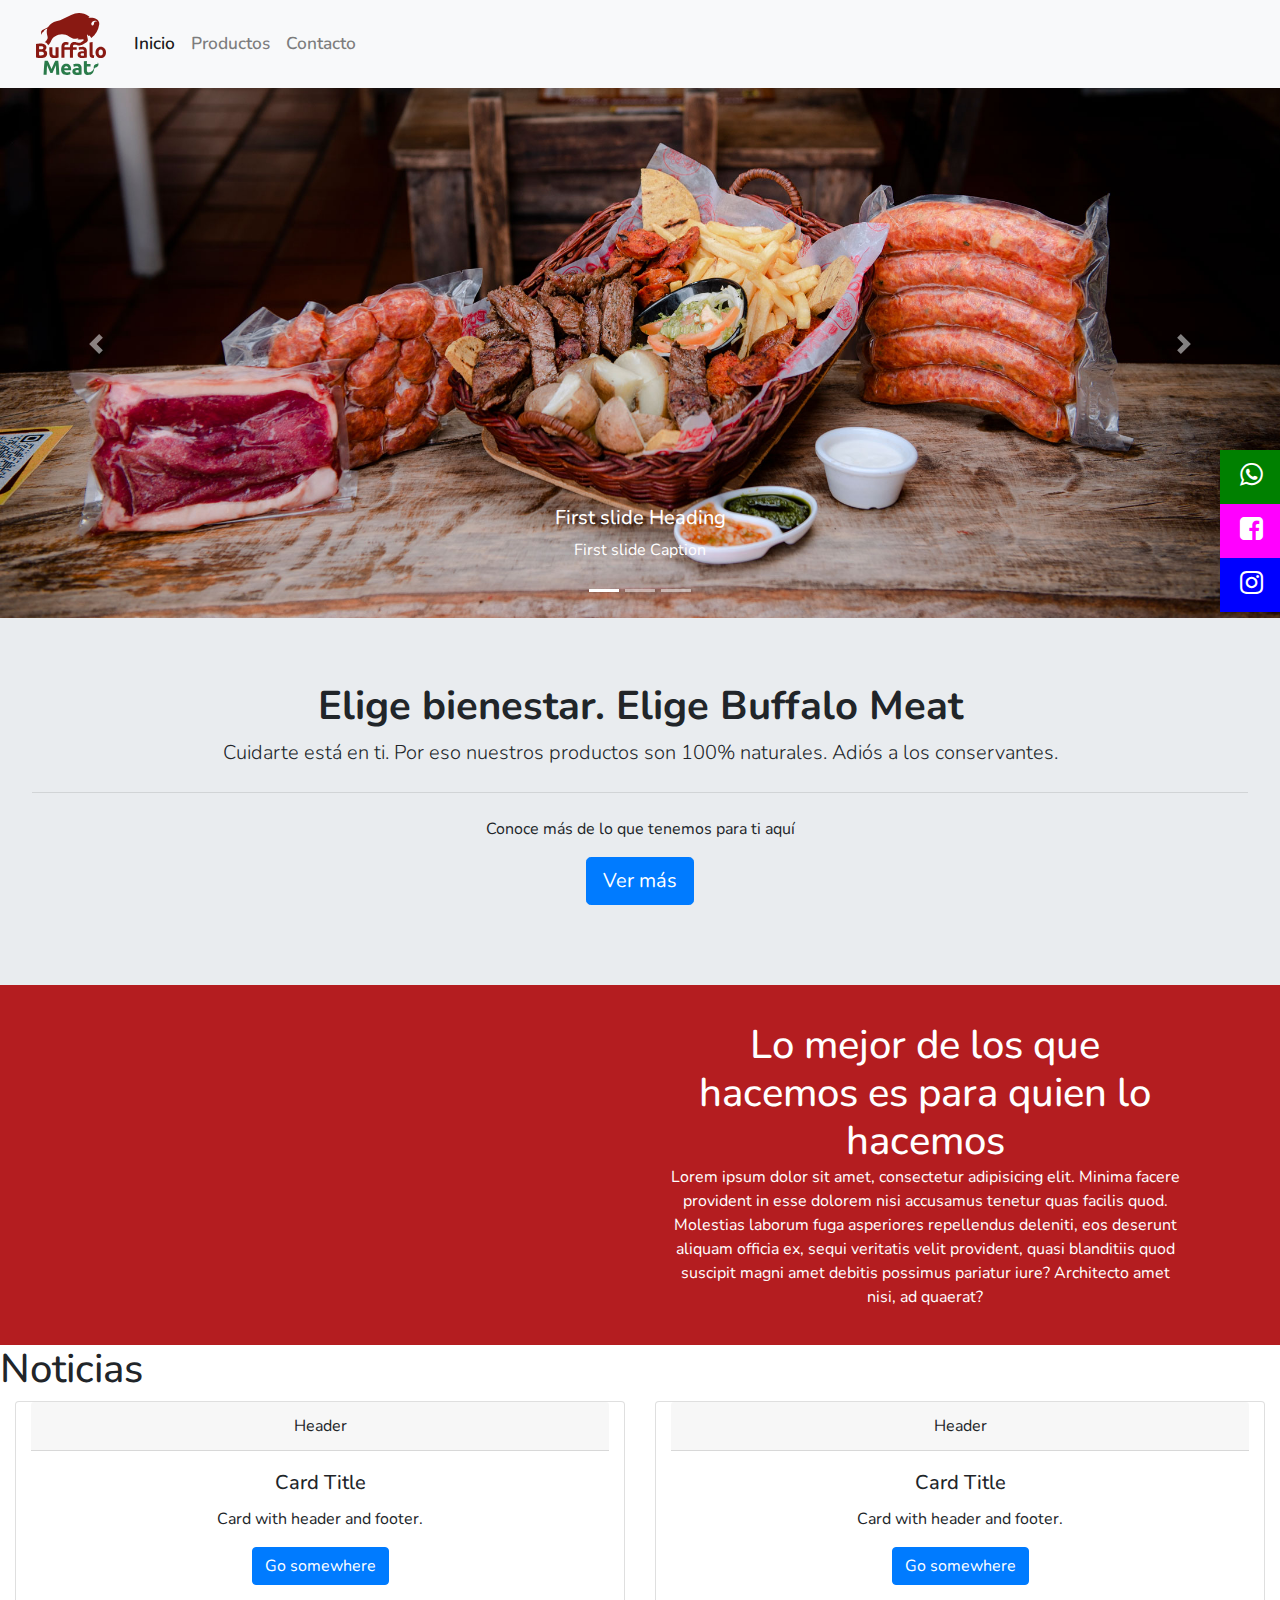
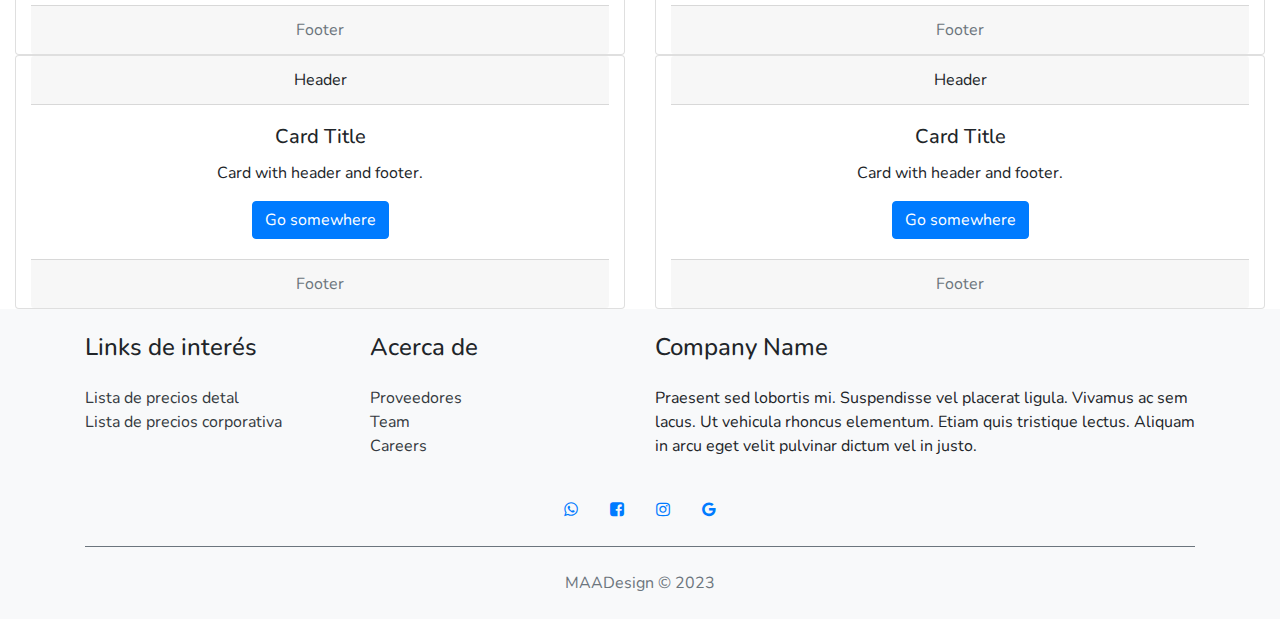
==== contacto.html @ aefdf88e "SUBINICIAL" ====
<!DOCTYPE html>
<html lang="en">
  <head>
    <meta charset="utf-8">
	<meta http-equiv="X-UA-Compatible" content="IE=edge">
	<meta name="viewport" content="width=device-width, initial-scale=1">
    <title>Contacto</title>
    <link rel="stylesheet" href="https://cdnjs.cloudflare.com/ajax/libs/font-awesome/4.7.0/css/font-awesome.min.css">
    <!-- Bootstrap -->
	<link href="css/bootstrap-4.4.1.css" rel="stylesheet">
	<link href="css/index.css" rel="stylesheet" type="text/css">
  </head>
  <body style="padding-top: 70px">
  	<!-- body code goes here -->
  	<div class="container-fluid">
	<!-----------------------------------------------NAVBAR------------------------------------------------------------>
	  <nav class="navbar fixed-top navbar-expand-lg navbar-light bg-light"> <a class="navbar-brand" href="#"><img src="images/logo.svg" width="70px" alt=""></a>
	    <button class="navbar-toggler" type="button" data-toggle="collapse" data-target="#navbarSupportedContent1" aria-controls="navbarSupportedContent1" aria-expanded="false" aria-label="Toggle navigation"> <span class="navbar-toggler-icon"></span> </button>
	    <div class="collapse navbar-collapse" id="navbarSupportedContent1">
	      <ul class="navbar-nav mr-auto">
	        <li class="nav-item active"> <a class="nav-link" href="index.html">Inicio <span class="sr-only">(current)</span></a> </li>
	        <li class="nav-item"> <a class="nav-link" href="productos.html">Productos</a> </li>
	        <li class="nav-item"> <a class="nav-link" href="#">Contacto</a> </li>
          </ul>
        </div>
      </nav>
	<!------------------------------------------------------CARRUSEL----------------------------------------------------->
	  <div id="carouselExampleIndicators1" class="carousel slide" data-ride="carousel" style="background-color: grey">
		  <ol class="carousel-indicators">
		    <li data-target="#carouselExampleIndicators1" data-slide-to="0" class="active"></li>
		    <li data-target="#carouselExampleIndicators1" data-slide-to="1"></li>
		    <li data-target="#carouselExampleIndicators1" data-slide-to="2"></li>
	    </ol>
		  <div class="carousel-inner" role="listbox">
		    <div class="carousel-item active"><img class="d-block mx-auto img-fluid" src="images/car1.jpg" alt="Placeholder image">
		      <div class="carousel-caption">
		        <h5>First slide Heading</h5>
		        <p>First slide Caption</p>
	          </div>
	        </div>
		    <div class="carousel-item"> <img class="d-block mx-auto img-fluid" src="images/car2.jpg" alt="Second slide">
		      <div class="carousel-caption">
		        <h5>Second slide Heading</h5>
		        <p>Second slide Caption</p>
	          </div>
	        </div>
		    <div class="carousel-item"> <img class="d-block mx-auto img-fluid" src="images/car3.jpg" alt="Third slide">
		      <div class="carousel-caption">
		        <h5>Third slide Heading</h5>
		        <p>Third slide Caption</p>
	          </div>
	        </div>
	    </div>
		  <a class="carousel-control-prev" href="#carouselExampleIndicators1" role="button" data-slide="prev"> <span class="carousel-control-prev-icon" aria-hidden="true"></span> <span class="sr-only">Previous</span> </a> <a class="carousel-control-next" href="#carouselExampleIndicators1" role="button" data-slide="next"> <span class="carousel-control-next-icon" aria-hidden="true"></span> <span class="sr-only">Next</span> </a> 
	  </div>
	<!---------------------------------------------JUMBOTRON------------------------------------------------------------>
    <div class="jumbotron mb-0">
      <h1 class="display-4">Elige bienestar. Elige Buffalo Meat</h1>
      <p class="lead">Cuidarte está en ti. Por eso nuestros productos son 100% naturales. Adiós a los conservantes.</p>
      <hr class="my-4">
      <p>Conoce más de lo que tenemos para ti aquí</p>
      <p class="lead"> <a class="btn btn-primary btn-lg" href="#" role="button">Ver más</a> </p>
    </div>
    <!------------------------------------------------REDESLAT------------------------------------------------------------>
      <div class="redeslat">
          <a href="#" class="whalat verdewha"><i class="fa fa-whatsapp"></i>Escríbenos</a>
          <a href="#" class="iglat rosaig"><i class="fa fa-facebook-square"></i>Síguenos</a>
          <a href="#" class="fblat azulfb"><i class="fa fa-instagram"></i>Síguenos</a>
      </div>
	<!------------------------------------------------INFOVID------------------------------------------------------------>
	  <div class="container-fluid infovid">
		<div class="row">
		  <div class="col-xl-6">
			<div class="embed-responsive embed-responsive-16by9">
			  <iframe class="embed-responsive-item" src="https://www.youtube.com/watch?v=DJIdlATLR2E"></iframe>
		    </div>
          </div>
		  <div class="col-xl-6 my-auto vidtext">
			<h1>Lo mejor de los que hacemos es para quien lo hacemos</h1>
			<p>Lorem ipsum dolor sit amet, consectetur adipisicing elit. Minima facere provident in esse dolorem nisi accusamus tenetur quas facilis quod. Molestias laborum fuga asperiores repellendus deleniti, eos deserunt aliquam officia ex, sequi veritatis velit provident, quasi blanditiis quod suscipit magni amet debitis possimus pariatur iure? Architecto amet nisi, ad quaerat?</p>
		  </div>
	    </div>
      </div>
	<!------------------------------------------------BLOG------------------------------------------------------------>
	  <div class="container-fluid blog">
		<h1>Noticias</h1>
		<div class="row">
		  <div class="col-xl-6">
		    <div class="card text-center col-md-4 col-xl-12">
			    <div class="card-header"> Header </div>
			    <div class="card-body">
			      <h5 class="card-title">Card Title</h5>
			      <p class="card-text">Card with header and footer.</p>
			      <a href="#" class="btn btn-primary">Go somewhere</a> </div>
			    <div class="card-footer text-muted"> Footer </div>
		    </div>
          </div>
		  <div class="col-xl-6">
			   <div class="card text-center col-md-4 col-xl-12">
			    <div class="card-header"> Header </div>
			    <div class="card-body">
			      <h5 class="card-title">Card Title</h5>
			      <p class="card-text">Card with header and footer.</p>
			      <a href="#" class="btn btn-primary">Go somewhere</a> </div>
			    <div class="card-footer text-muted"> Footer </div>
		    </div>
		  </div>
		  <div class="col-xl-6">
			   <div class="card text-center col-md-4 col-xl-12">
			    <div class="card-header"> Header </div>
			    <div class="card-body">
			      <h5 class="card-title">Card Title</h5>
			      <p class="card-text">Card with header and footer.</p>
			      <a href="#" class="btn btn-primary">Go somewhere</a> </div>
			    <div class="card-footer text-muted"> Footer </div>
		    </div>
			</div>
		  <div class="col-xl-6">
			   <div class="card text-center col-md-4 col-xl-12">
			    <div class="card-header"> Header </div>
			    <div class="card-body">
			      <h5 class="card-title">Card Title</h5>
			      <p class="card-text">Card with header and footer.</p>
			      <a href="#" class="btn btn-primary">Go somewhere</a> </div>
			    <div class="card-footer text-muted"> Footer </div>
		    </div>
		  </div>
	    </div>
      </div>
	<!------------------------------------------------FOOTER------------------------------------------------------------>
    <footer class="bg-light text-center text-md-left">
        <div class="container">
            <div class="row pt-4">
                <div class="col-sm-6 col-md-3 pb-4">
                    <h4 class="mb-4">Links de interés</h4>
                    <ul class="list-unstyled">
                        <li><a href="#" class="text-dark">Lista de precios detal</a></li>
                        <li><a href="#" class="text-dark">Lista de precios corporativa</a></li>
                    </ul>
                </div>
                <div class="col-sm-6 col-md-3 pb-4">
                    <h4 class="mb-4">Acerca de</h4>
                    <ul class="list-unstyled">
                        <li><a href="#" class="text-dark">Proveedores</a></li>
                        <li><a href="#" class="text-dark">Team</a></li>
                        <li><a href="#" class="text-dark">Careers</a>
                        </li>
                    </ul>
                </div>
                <div class="col-md-6 pb-4">
                    <h4 class="mb-4">Company Name</h4>
                    <p>Praesent sed lobortis mi. Suspendisse vel placerat ligula. Vivamus ac sem lacus. Ut vehicula rhoncus elementum. Etiam quis tristique lectus. Aliquam in arcu eget velit pulvinar dictum vel in justo.</p>
                </div>
            </div>
            <div class="col d-flex justify-content-center mb-4">
                <a href="#" class="d-block px-3"><i class="fa fa-whatsapp"></i></a>
                <a href="#" class="d-block px-3"><i class="fa fa-facebook-square"></i></a>
                <a href="#" class="d-block px-3"><i class="fa fa-instagram"></i></a>
                <a href="#" class="d-block px-3"><i class="fa fa-google"></i></a>
            </div>
            <p class="text-center text-secondary border-top border-secondary py-4">
              MAADesign © 2023
          </p>
        </div>
    </footer>
		
    </div>
  <!-- jQuery (necessary for Bootstrap's JavaScript plugins) --> 
  <script src="js/jquery-3.4.1.min.js"></script>

	<!-- Include all compiled plugins (below), or include individual files as needed -->
  <script src="js/popper.min.js"></script> 
  <script src="js/bootstrap-4.4.1.js"></script>
</body>
</html>
---- css/index.css ----
@charset "utf-8";
@import url('https://fonts.googleapis.com/css2?family=Dosis:wght@200;300;400;500;600;700;800&family=Nunito:ital,wght@0,200;0,300;0,400;0,500;0,600;0,700;0,800;0,900;0,1000;1,200;1,300;1,400;1,500;1,600;1,700;1,800;1,900;1,1000&display=swap');
body{
	margin: 0;
	padding: 0;
    font-family: Nunito, sans-serif;
}
/********************CONTAINERFLUID*************************/
.container-fluid{
    margin: 0;
    padding: 0;
}
/**********************NAVBAR**************************/
.navbar-brand{
    margin: 0px 20px;
}
.nav-link{
	font-size: 13pt;
	font-weight: 600;
}
/**********************CARRUSEL**************************/
.carousel ol{
    
}
/**********************JUMBOTRON**************************/
.jumbotron{
    text-align: center;
    border-radius: 0;
}
.jumbotron h1{
    font-size: 2.5em;
    font-weight: 700;
}
/**********************REDESLAT**************************/
.redeslat{
    z-index: 10;
    position: fixed;
    top: 50%;
    right: -106px;
	transition: 0.3s;
}
.redeslat a{
    display:block;
    color: #fff;
    padding: 12px 20px 12px 20px;
    font-size: 13pt;
	text-decoration: none;
}
.redeslat a i{
    font-size: 20pt;
}
.verdewha{
    background: green;
}
.rosaig{
    background: magenta;
}
.azulfb{
    background: blue;
}
.redeslat i{
    margin: 0px 20px 0px 0px;
	display: inline-block;
}
.redeslat:hover{
	right: 0px;
}
.redeslat a:hover{
	background: #ddd;
	color: #000;
}
/**********************INFOVID**************************/
.infovid{
	background: #B41D20;
	color: #fff;
}
.infovid .row{
	margin: 0;
	padding: 0;
}
.infovid .col-xl-6{
	padding: 0;
}
.vidtext p, .vidtext h1{
	margin: 0px 100px 0px 30px;
}
/**********************BLOG**************************/
.blog .row{
	margin: 0;
	padding: 0;
}
/*************************************************************************************************************/
@media only screen and (max-width:1500px){
	.infovid{
		text-align: center;
	}
}

@media only screen and (max-width:991.98px){
    .navbar-nav{
        margin: 10px 0;
    }
    .navbar-nav a{
        padding: 10px 0;
        text-align: center;
    }
    .dropdown-menu a{
        text-align: center;
    }
	.redeslat{
		right: -105px;
	}
	.redeslat a{
		padding: 10px 15px;
		font-size: 13pt;
	}
	.redeslat a i{
		font-size: 18pt;
	}
	.redeslat:hover{
		right: -105px;
	}
}

@media only screen and (max-width:767.98px){
	.nav-link{
		font-size: 12pt;
	}
    .carousel-item img{
        height: 400px;
        width: auto;
        object-fit: cover;
    }
	.jumbotron p{
		margin: 0px 50px;
	}
}

@media only screen and (max-width:575.98px){
    .jumbotron h1{
        font-size: 1.7em;
        margin: 0px 30px 10px 30px;
    }
    .jumbotron p{
        margin: 0px 30px;
        word-wrap: break-word;
    }
    .jumbotron .lead{
        margin: 10px 0px 0px 0px;
    }
	.redeslat{
		display: none;
	}
}
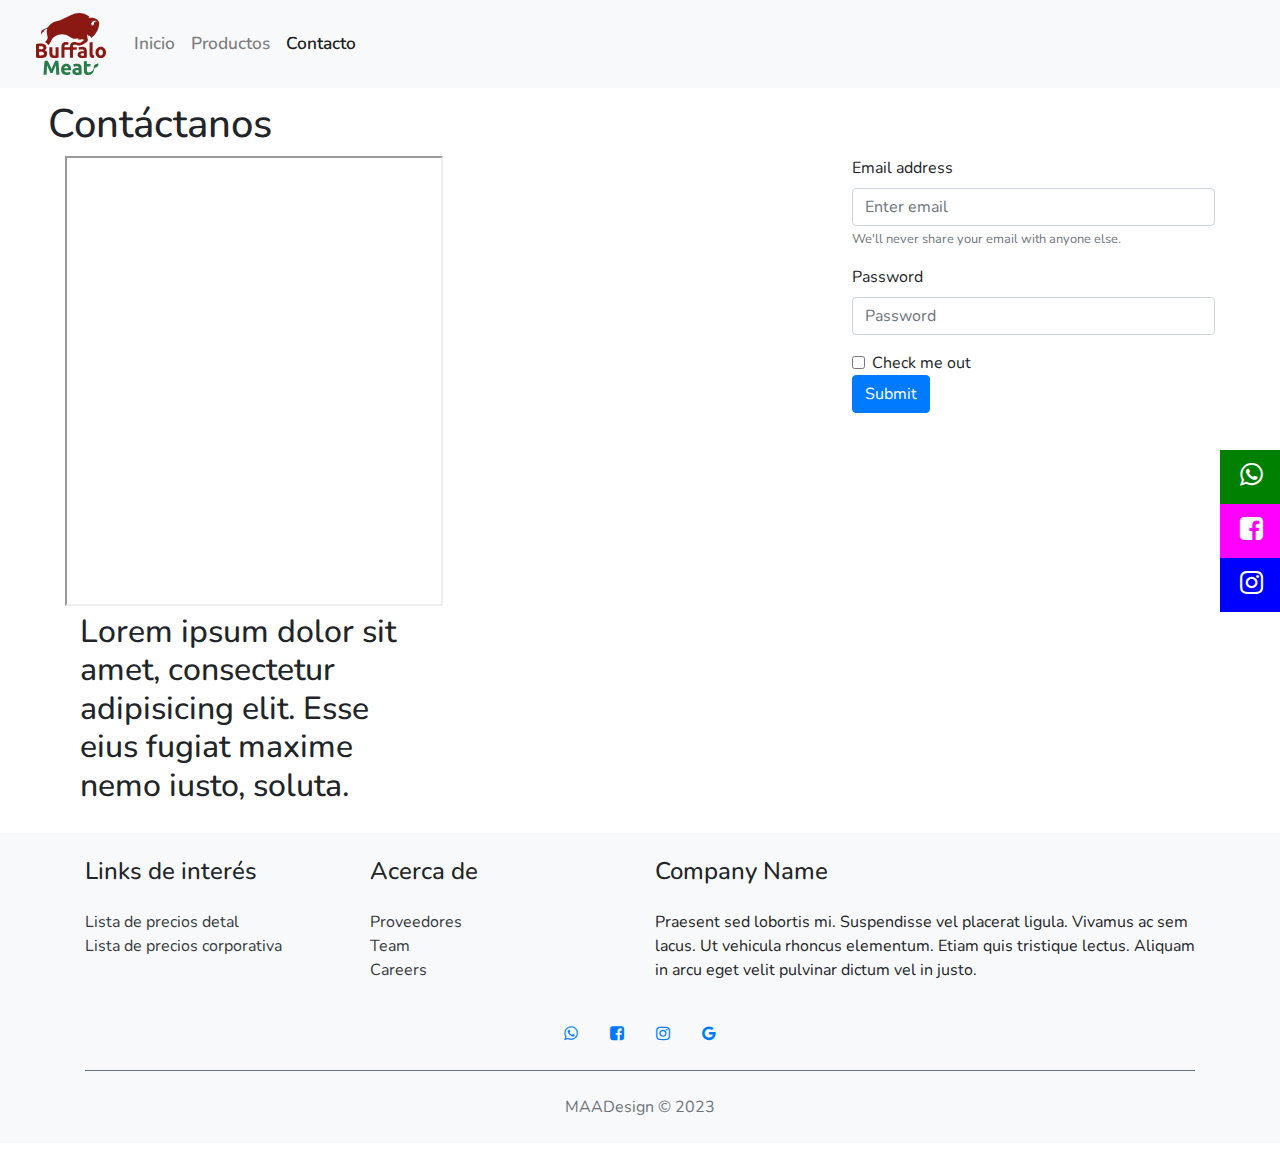
==== commit 284dbd6a: "cambio3" ====
--- a/contacto.html
+++ b/contacto.html
@@ -9,6 +9,7 @@
     <!-- Bootstrap -->
 	<link href="css/bootstrap-4.4.1.css" rel="stylesheet">
 	<link href="css/index.css" rel="stylesheet" type="text/css">
+	<link href="css/contacto.css" rel="stylesheet" type="text/css">
   </head>
   <body style="padding-top: 70px">
   	<!-- body code goes here -->
@@ -18,116 +19,48 @@
 	    <button class="navbar-toggler" type="button" data-toggle="collapse" data-target="#navbarSupportedContent1" aria-controls="navbarSupportedContent1" aria-expanded="false" aria-label="Toggle navigation"> <span class="navbar-toggler-icon"></span> </button>
 	    <div class="collapse navbar-collapse" id="navbarSupportedContent1">
 	      <ul class="navbar-nav mr-auto">
-	        <li class="nav-item active"> <a class="nav-link" href="index.html">Inicio <span class="sr-only">(current)</span></a> </li>
+	        <li class="nav-item"> <a class="nav-link" href="index.html">Inicio <span class="sr-only">(current)</span></a> </li>
 	        <li class="nav-item"> <a class="nav-link" href="productos.html">Productos</a> </li>
-	        <li class="nav-item"> <a class="nav-link" href="#">Contacto</a> </li>
+	        <li class="nav-item active"> <a class="nav-link" href="#">Contacto</a> </li>
           </ul>
         </div>
       </nav>
-	<!------------------------------------------------------CARRUSEL----------------------------------------------------->
-	  <div id="carouselExampleIndicators1" class="carousel slide" data-ride="carousel" style="background-color: grey">
-		  <ol class="carousel-indicators">
-		    <li data-target="#carouselExampleIndicators1" data-slide-to="0" class="active"></li>
-		    <li data-target="#carouselExampleIndicators1" data-slide-to="1"></li>
-		    <li data-target="#carouselExampleIndicators1" data-slide-to="2"></li>
-	    </ol>
-		  <div class="carousel-inner" role="listbox">
-		    <div class="carousel-item active"><img class="d-block mx-auto img-fluid" src="images/car1.jpg" alt="Placeholder image">
-		      <div class="carousel-caption">
-		        <h5>First slide Heading</h5>
-		        <p>First slide Caption</p>
-	          </div>
-	        </div>
-		    <div class="carousel-item"> <img class="d-block mx-auto img-fluid" src="images/car2.jpg" alt="Second slide">
-		      <div class="carousel-caption">
-		        <h5>Second slide Heading</h5>
-		        <p>Second slide Caption</p>
-	          </div>
-	        </div>
-		    <div class="carousel-item"> <img class="d-block mx-auto img-fluid" src="images/car3.jpg" alt="Third slide">
-		      <div class="carousel-caption">
-		        <h5>Third slide Heading</h5>
-		        <p>Third slide Caption</p>
-	          </div>
-	        </div>
-	    </div>
-		  <a class="carousel-control-prev" href="#carouselExampleIndicators1" role="button" data-slide="prev"> <span class="carousel-control-prev-icon" aria-hidden="true"></span> <span class="sr-only">Previous</span> </a> <a class="carousel-control-next" href="#carouselExampleIndicators1" role="button" data-slide="next"> <span class="carousel-control-next-icon" aria-hidden="true"></span> <span class="sr-only">Next</span> </a> 
-	  </div>
-	<!---------------------------------------------JUMBOTRON------------------------------------------------------------>
-    <div class="jumbotron mb-0">
-      <h1 class="display-4">Elige bienestar. Elige Buffalo Meat</h1>
-      <p class="lead">Cuidarte está en ti. Por eso nuestros productos son 100% naturales. Adiós a los conservantes.</p>
-      <hr class="my-4">
-      <p>Conoce más de lo que tenemos para ti aquí</p>
-      <p class="lead"> <a class="btn btn-primary btn-lg" href="#" role="button">Ver más</a> </p>
-    </div>
     <!------------------------------------------------REDESLAT------------------------------------------------------------>
       <div class="redeslat">
           <a href="#" class="whalat verdewha"><i class="fa fa-whatsapp"></i>Escríbenos</a>
           <a href="#" class="iglat rosaig"><i class="fa fa-facebook-square"></i>Síguenos</a>
           <a href="#" class="fblat azulfb"><i class="fa fa-instagram"></i>Síguenos</a>
       </div>
-	<!------------------------------------------------INFOVID------------------------------------------------------------>
-	  <div class="container-fluid infovid">
-		<div class="row">
-		  <div class="col-xl-6">
-			<div class="embed-responsive embed-responsive-16by9">
-			  <iframe class="embed-responsive-item" src="https://www.youtube.com/watch?v=DJIdlATLR2E"></iframe>
-		    </div>
+	<!------------------------------------------CONTAINERMAP------------------------------------------------------------>
+    <div class="container-fluid contactmap">
+        <h1 class="px-5">Contáctanos</h1>
+        <div class="row">
+          <div class="col-xl-8 mapa">
+            <iframe src="https://www.google.com/maps/embed?pb=!1m18!1m12!1m3!1d3976.0181234413453!2d-74.05379268541817!3d4.76682239653811!2m3!1f0!2f0!3f0!3m2!1i1024!2i768!4f13.1!3m3!1m2!1s0x8e3f85eac2d94c1f%3A0xc27ce291b8edd0c6!2sCl.%20187%20%2357-45%2C%20Bogot%C3%A1!5e0!3m2!1ses-419!2sco!4v1676773489548!5m2!1ses-419!2sco" class="col-xl-6" allowfullscreen="" loading="lazy" referrerpolicy="no-referrer-when-downgrade"></iframe>
+            <div class="infocontacto col-xl-6">
+                <h2>Lorem ipsum dolor sit amet, consectetur adipisicing elit. Esse eius fugiat maxime nemo iusto, soluta.</h2>              
+              </div>
+            </div>
+          <div class="col-xl-4 formcontacto">
+            <form>
+                <div class="form-group">
+                  <label for="exampleInputEmail1">Email address</label>
+                  <input type="email" class="form-control" id="exampleInputEmail1" placeholder="Enter email">
+                  <small id="emailHelp1" class="form-text text-muted">We'll never share your email with anyone else.</small> </div>
+                <div class="form-group">
+                  <label for="exampleInputPassword1">Password</label>
+                  <input type="password" class="form-control" id="exampleInputPassword1" placeholder="Password">
+                </div>
+                <div class="form-check">
+                  <input type="checkbox" class="form-check-input" id="exampleCheck1">
+                  <label class="form-check-label" for="exampleCheck1">Check me out</label>
+                </div>
+                <button type="submit" class="btn btn-primary">Submit</button>
+            </form>
           </div>
-		  <div class="col-xl-6 my-auto vidtext">
-			<h1>Lo mejor de los que hacemos es para quien lo hacemos</h1>
-			<p>Lorem ipsum dolor sit amet, consectetur adipisicing elit. Minima facere provident in esse dolorem nisi accusamus tenetur quas facilis quod. Molestias laborum fuga asperiores repellendus deleniti, eos deserunt aliquam officia ex, sequi veritatis velit provident, quasi blanditiis quod suscipit magni amet debitis possimus pariatur iure? Architecto amet nisi, ad quaerat?</p>
-		  </div>
-	    </div>
-      </div>
-	<!------------------------------------------------BLOG------------------------------------------------------------>
-	  <div class="container-fluid blog">
-		<h1>Noticias</h1>
-		<div class="row">
-		  <div class="col-xl-6">
-		    <div class="card text-center col-md-4 col-xl-12">
-			    <div class="card-header"> Header </div>
-			    <div class="card-body">
-			      <h5 class="card-title">Card Title</h5>
-			      <p class="card-text">Card with header and footer.</p>
-			      <a href="#" class="btn btn-primary">Go somewhere</a> </div>
-			    <div class="card-footer text-muted"> Footer </div>
-		    </div>
-          </div>
-		  <div class="col-xl-6">
-			   <div class="card text-center col-md-4 col-xl-12">
-			    <div class="card-header"> Header </div>
-			    <div class="card-body">
-			      <h5 class="card-title">Card Title</h5>
-			      <p class="card-text">Card with header and footer.</p>
-			      <a href="#" class="btn btn-primary">Go somewhere</a> </div>
-			    <div class="card-footer text-muted"> Footer </div>
-		    </div>
-		  </div>
-		  <div class="col-xl-6">
-			   <div class="card text-center col-md-4 col-xl-12">
-			    <div class="card-header"> Header </div>
-			    <div class="card-body">
-			      <h5 class="card-title">Card Title</h5>
-			      <p class="card-text">Card with header and footer.</p>
-			      <a href="#" class="btn btn-primary">Go somewhere</a> </div>
-			    <div class="card-footer text-muted"> Footer </div>
-		    </div>
-			</div>
-		  <div class="col-xl-6">
-			   <div class="card text-center col-md-4 col-xl-12">
-			    <div class="card-header"> Header </div>
-			    <div class="card-body">
-			      <h5 class="card-title">Card Title</h5>
-			      <p class="card-text">Card with header and footer.</p>
-			      <a href="#" class="btn btn-primary">Go somewhere</a> </div>
-			    <div class="card-footer text-muted"> Footer </div>
-		    </div>
-		  </div>
-	    </div>
-      </div>
-	<!------------------------------------------------FOOTER------------------------------------------------------------>
+        </div>
+    </div>
+<!------------------------------------------------FOOTER------------------------------------------------------------>
     <footer class="bg-light text-center text-md-left">
         <div class="container">
             <div class="row pt-4">
--- a/css/index.css
+++ b/css/index.css
@@ -151,4 +151,8 @@
 	.redeslat{
 		display: none;
 	}
+}
+
+@media only screen and (max-height:300px){
+    
 }--- a/css/contacto.css
+++ b/css/contacto.css
@@ -0,0 +1,14 @@
+@charset "utf-8";
+/********************CONTAINERFLUID*************************/
+.contactmap{
+    margin: 30px 0px 0px 0px;
+}
+/********************CONTACTANOS*************************/
+.contactmap .row{
+    margin: 0px 50px 20px 50px;
+    padding: 0;
+}
+/********************CONTACTANOSMAPA*************************/
+.mapa iframe{
+    height: 450px;
+}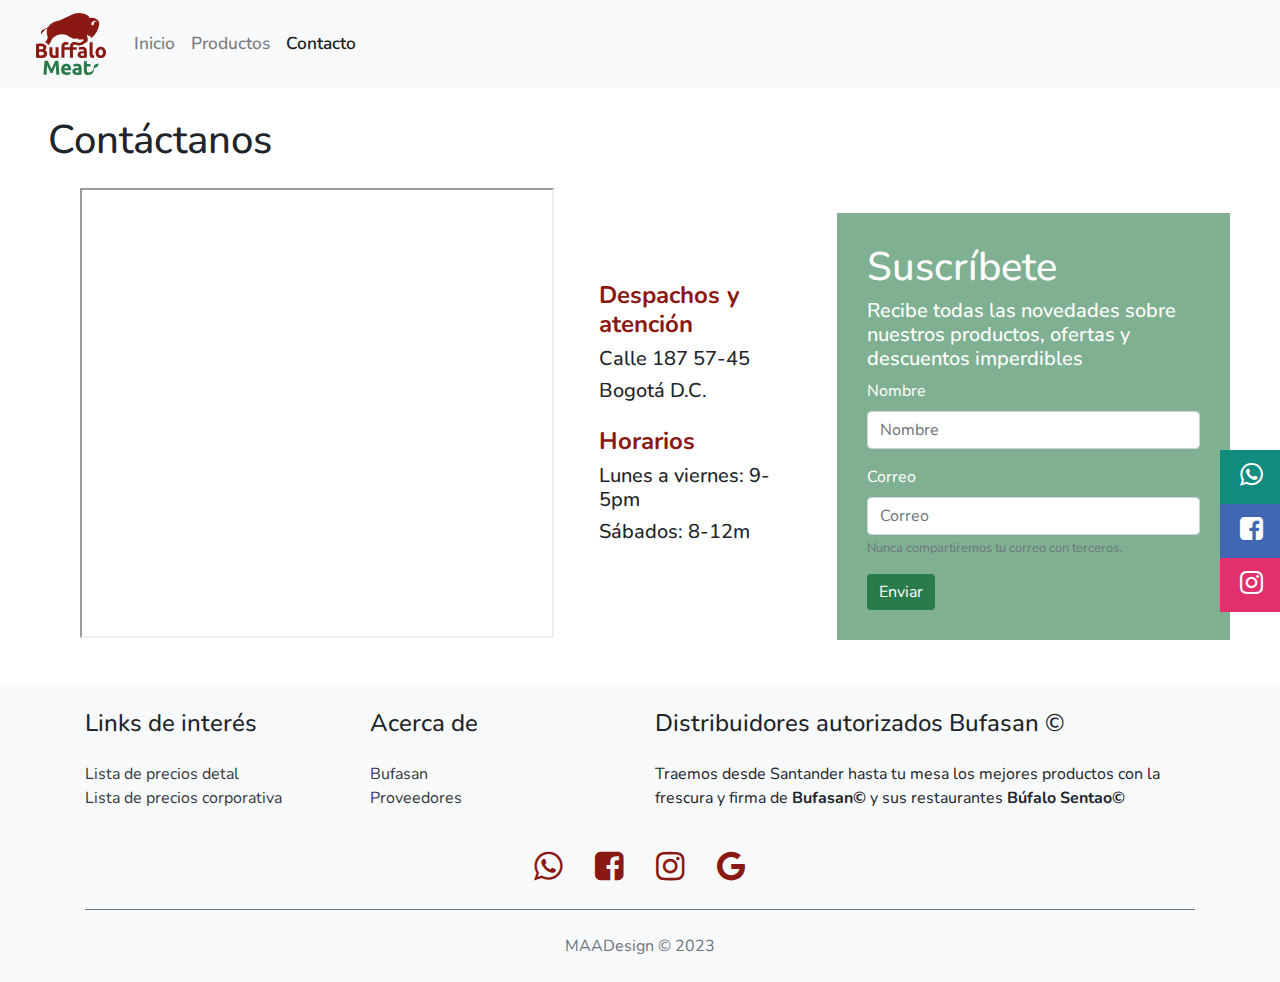
==== commit 5cd81e3f: "cambio11" ====
--- a/contacto.html
+++ b/contacto.html
@@ -5,6 +5,7 @@
 	<meta http-equiv="X-UA-Compatible" content="IE=edge">
 	<meta name="viewport" content="width=device-width, initial-scale=1">
     <title>Contacto</title>
+    <link rel="shortcut icon" type="image/x-icon" href="favicon.ico">
     <link rel="stylesheet" href="https://cdnjs.cloudflare.com/ajax/libs/font-awesome/4.7.0/css/font-awesome.min.css">
     <!-- Bootstrap -->
 	<link href="css/bootstrap-4.4.1.css" rel="stylesheet">
@@ -15,7 +16,7 @@
   	<!-- body code goes here -->
   	<div class="container-fluid">
 	<!-----------------------------------------------NAVBAR------------------------------------------------------------>
-	  <nav class="navbar fixed-top navbar-expand-lg navbar-light bg-light"> <a class="navbar-brand" href="#"><img src="images/logo.svg" width="70px" alt=""></a>
+	  <nav class="navbar fixed-top navbar-expand-lg navbar-light bg-light"> <a class="navbar-brand" href="index.html"><img src="images/logo.svg" width="70px" alt=""></a>
 	    <button class="navbar-toggler" type="button" data-toggle="collapse" data-target="#navbarSupportedContent1" aria-controls="navbarSupportedContent1" aria-expanded="false" aria-label="Toggle navigation"> <span class="navbar-toggler-icon"></span> </button>
 	    <div class="collapse navbar-collapse" id="navbarSupportedContent1">
 	      <ul class="navbar-nav mr-auto">
@@ -33,70 +34,74 @@
       </div>
 	<!------------------------------------------CONTAINERMAP------------------------------------------------------------>
     <div class="container-fluid contactmap">
-        <h1 class="px-5">Contáctanos</h1>
+        <h1 class="px-5 py-3">Contáctanos</h1>
         <div class="row">
           <div class="col-xl-8 mapa">
-            <iframe src="https://www.google.com/maps/embed?pb=!1m18!1m12!1m3!1d3976.0181234413453!2d-74.05379268541817!3d4.76682239653811!2m3!1f0!2f0!3f0!3m2!1i1024!2i768!4f13.1!3m3!1m2!1s0x8e3f85eac2d94c1f%3A0xc27ce291b8edd0c6!2sCl.%20187%20%2357-45%2C%20Bogot%C3%A1!5e0!3m2!1ses-419!2sco!4v1676773489548!5m2!1ses-419!2sco" class="col-xl-6" allowfullscreen="" loading="lazy" referrerpolicy="no-referrer-when-downgrade"></iframe>
-            <div class="infocontacto col-xl-6">
-                <h2>Lorem ipsum dolor sit amet, consectetur adipisicing elit. Esse eius fugiat maxime nemo iusto, soluta.</h2>              
+            <div class="row mx-0">
+              <div class="col-xl-8">
+                <iframe class="col-xl-12" src="https://www.google.com/maps/embed?pb=!1m18!1m12!1m3!1d3976.0181234413453!2d-74.05379268541817!3d4.76682239653811!2m3!1f0!2f0!3f0!3m2!1i1024!2i768!4f13.1!3m3!1m2!1s0x8e3f85eac2d94c1f%3A0xc27ce291b8edd0c6!2sCl.%20187%20%2357-45%2C%20Bogot%C3%A1!5e0!3m2!1ses-419!2sco!4v1676773489548!5m2!1ses-419!2sco" allowfullscreen="" loading="lazy" referrerpolicy="no-referrer-when-downgrade"></iframe>
+                </div>
+              <div class="datoscontacto col-xl-4 my-auto">
+                <div class="infocontacto col-xl-12">
+                    <div class="direccion mb-4">
+                        <h4>Despachos y atención</h4>
+                        <h5>Calle 187 57-45</h5>
+                        <h5>Bogotá D.C.</h5>
+                    </div>
+                    <div class="horarios">
+                        <h4>Horarios</h4>
+                        <h5>Lunes a viernes: 9-5pm</h5>
+                        <h5>Sábados: 8-12m</h5> 
+                    </div>
               </div>
+                </div>
             </div>
-          <div class="col-xl-4 formcontacto">
+          </div>
+          <div class="col-xl-4 formcontacto my-auto">
             <form>
+                <h1>Suscríbete</h1>
+                <h5>Recibe todas las novedades sobre nuestros productos, ofertas y descuentos imperdibles</h5>
                 <div class="form-group">
-                  <label for="exampleInputEmail1">Email address</label>
-                  <input type="email" class="form-control" id="exampleInputEmail1" placeholder="Enter email">
-                  <small id="emailHelp1" class="form-text text-muted">We'll never share your email with anyone else.</small> </div>
+                  <label for="exampleInputEmail1">Nombre</label>
+                  <input type="email" class="form-control" id="exampleInputEmail1" placeholder="Nombre">
+                  </div>
                 <div class="form-group">
-                  <label for="exampleInputPassword1">Password</label>
-                  <input type="password" class="form-control" id="exampleInputPassword1" placeholder="Password">
+                  <label for="exampleInputPassword1">Correo</label>
+                  <input type="password" class="form-control" id="exampleInputPassword1" placeholder="Correo">
+                  <small id="emailHelp1" class="form-text text-muted">Nunca compartiremos tu correo con terceros.</small> 
                 </div>
-                <div class="form-check">
-                  <input type="checkbox" class="form-check-input" id="exampleCheck1">
-                  <label class="form-check-label" for="exampleCheck1">Check me out</label>
-                </div>
-                <button type="submit" class="btn btn-primary">Submit</button>
+                <button type="submit" class="btn btn-primary">Enviar</button>
             </form>
           </div>
         </div>
     </div>
+    <footer class="bg-light text-center text-md-left mb-0 py-0">
+      <div class="container">
+        <div class="row pt-4">
+          <div class="col-sm-6 col-md-3 pb-4">
+            <h4 class="mb-4">Links de interés</h4>
+            <ul class="list-unstyled">
+              <li><a href="#" class="text-dark">Lista de precios detal</a></li>
+              <li><a href="#" class="text-dark">Lista de precios corporativa</a></li>
+            </ul>
+          </div>
+          <div class="col-sm-6 col-md-3 pb-4">
+            <h4 class="mb-4">Acerca de</h4>
+            <ul class="list-unstyled">
+              <li><a href="https://bufasan.com/" target="_blank" class="text-dark">Bufasan</a></li>
+              <li><a href="#" class="text-dark">Proveedores</a></li>
+            </ul>
+          </div>
+          <div class="col-md-6 pb-4">
+            <h4 class="mb-4">Distribuidores autorizados Bufasan ©</h4>
+            <p>Traemos desde Santander hasta tu mesa los mejores productos con la frescura y firma de <b>Bufasan©</b> y sus restaurantes <b>Búfalo Sentao©</b></p>
+          </div>
+        </div>
+        <div class="redesbottom col d-flex justify-content-center mb-4"> <a href="#" class="d-block px-3"><i class="fa fa-whatsapp"></i></a> <a href="#" class="d-block px-3"><i class="fa fa-facebook-square"></i></a> <a href="#" class="d-block px-3"><i class="fa fa-instagram"></i></a> <a href="#" class="d-block px-3"><i class="fa fa-google"></i></a></div>
+        <p class="text-center text-secondary border-top border-secondary py-4 mb-0"> MAADesign © 2023 </p>
+      </div>
+    </footer>
 <!------------------------------------------------FOOTER------------------------------------------------------------>
-    <footer class="bg-light text-center text-md-left">
-        <div class="container">
-            <div class="row pt-4">
-                <div class="col-sm-6 col-md-3 pb-4">
-                    <h4 class="mb-4">Links de interés</h4>
-                    <ul class="list-unstyled">
-                        <li><a href="#" class="text-dark">Lista de precios detal</a></li>
-                        <li><a href="#" class="text-dark">Lista de precios corporativa</a></li>
-                    </ul>
-                </div>
-                <div class="col-sm-6 col-md-3 pb-4">
-                    <h4 class="mb-4">Acerca de</h4>
-                    <ul class="list-unstyled">
-                        <li><a href="#" class="text-dark">Proveedores</a></li>
-                        <li><a href="#" class="text-dark">Team</a></li>
-                        <li><a href="#" class="text-dark">Careers</a>
-                        </li>
-                    </ul>
-                </div>
-                <div class="col-md-6 pb-4">
-                    <h4 class="mb-4">Company Name</h4>
-                    <p>Praesent sed lobortis mi. Suspendisse vel placerat ligula. Vivamus ac sem lacus. Ut vehicula rhoncus elementum. Etiam quis tristique lectus. Aliquam in arcu eget velit pulvinar dictum vel in justo.</p>
-                </div>
-            </div>
-            <div class="col d-flex justify-content-center mb-4">
-                <a href="#" class="d-block px-3"><i class="fa fa-whatsapp"></i></a>
-                <a href="#" class="d-block px-3"><i class="fa fa-facebook-square"></i></a>
-                <a href="#" class="d-block px-3"><i class="fa fa-instagram"></i></a>
-                <a href="#" class="d-block px-3"><i class="fa fa-google"></i></a>
-            </div>
-            <p class="text-center text-secondary border-top border-secondary py-4">
-              MAADesign © 2023
-          </p>
-        </div>
-    </footer>
-		
     </div>
   <!-- jQuery (necessary for Bootstrap's JavaScript plugins) --> 
   <script src="js/jquery-3.4.1.min.js"></script>
--- a/css/index.css
+++ b/css/index.css
@@ -19,17 +19,60 @@
 	font-weight: 600;
 }
 /**********************CARRUSEL**************************/
-.carousel ol{
-    
+.carousel-control-prev, .carousel-control-next{
+    z-index: 10;
+}
+.carousel-caption h5{
+    background: rgba(42,123,74,0.8);
+    font-size: 3vw;
+    font-weight: 800;
+    transition: 0.3s;
+}
+/*********TX1*********/
+.carousel-caption.texto1{
+    text-align: left;
+    position: absolute;
+    top: 40px;
+    left: 0;
+    right: 0;
+    width: 40%;
+}
+.carousel-caption.texto1 h5{
+    padding: 5% 5% 5% 70px; 
+}
+/*********TX2*********/
+.carousel-caption.texto2{
+    position: absolute;
+    bottom: -50px;
+}
+.carousel-caption.texto2 h5{
+    padding: 5% 5% 90px 5%; 
+}
+/*********TX3*********/
+.carousel-caption.texto3{
+    text-align: left;
+    position: absolute;
+    top: 100px;
+    left: 0;
+    right: 0;
+    width: 34%;
+}
+.carousel-caption.texto3 h5{
+    padding: 5% 10% 5% 70px; 
 }
 /**********************JUMBOTRON**************************/
 .jumbotron{
     text-align: center;
     border-radius: 0;
+    background: #fff;
 }
 .jumbotron h1{
     font-size: 2.5em;
     font-weight: 700;
+}
+.btn-primary{
+    background: rgba(42,123,74,1);
+    border: none;
 }
 /**********************REDESLAT**************************/
 .redeslat{
@@ -50,13 +93,13 @@
     font-size: 20pt;
 }
 .verdewha{
-    background: green;
+    background: #128C7E;
 }
 .rosaig{
-    background: magenta;
+    background: #4267B2;
 }
 .azulfb{
-    background: blue;
+    background: #E1306C;
 }
 .redeslat i{
     margin: 0px 20px 0px 0px;
@@ -71,7 +114,7 @@
 }
 /**********************INFOVID**************************/
 .infovid{
-	background: #B41D20;
+	background: #891912;
 	color: #fff;
 }
 .infovid .row{
@@ -85,15 +128,44 @@
 	margin: 0px 100px 0px 30px;
 }
 /**********************BLOG**************************/
+.blog{
+    padding: 40px 0 40px 0 ;
+    background: rgba(42,123,74,0.6);
+}
+.blog h1{
+    text-align: center;
+    margin-bottom: 20px;
+    font-weight: 700;
+    color: #fff;
+}
+.vidtext h1{
+    margin-bottom: 15px;
+}
 .blog .row{
-	margin: 0;
-	padding: 0;
+	margin: 0 50px ;
+	padding: 0;
+}
+/**********************FOOTER**************************/
+.redesbottom i{
+    font-size: 25pt;
+    color: #891912;
+    transition: 0.3s;
+}
+.redesbottom i:hover{
+    color: rgba(42,123,74,1);
+}
+/**********************FOOTER**************************/
+.btn{
+    
 }
 /*************************************************************************************************************/
-@media only screen and (max-width:1500px){
-	.infovid{
+@media only screen and (max-width:1199.98px){
+    .infovid{
 		text-align: center;
 	}
+    .vidtext p, .vidtext h1{
+	    margin: 40px 100px 40px 100px;
+    }
 }
 
 @media only screen and (max-width:991.98px){
@@ -120,6 +192,9 @@
 	.redeslat:hover{
 		right: -105px;
 	}
+    .vidtext p, .vidtext h1{
+	    margin: 40px 80px 40px 80px;
+    }
 }
 
 @media only screen and (max-width:767.98px){
@@ -137,6 +212,9 @@
 }
 
 @media only screen and (max-width:575.98px){
+    .vidtext p, .vidtext h1{
+	    margin: 40px 40px 40px 40px;
+    }
     .jumbotron h1{
         font-size: 1.7em;
         margin: 0px 30px 10px 30px;
@@ -151,8 +229,5 @@
 	.redeslat{
 		display: none;
 	}
-}
-
-@media only screen and (max-height:300px){
     
 }--- a/css/contacto.css
+++ b/css/contacto.css
@@ -11,4 +11,55 @@
 /********************CONTACTANOSMAPA*************************/
 .mapa iframe{
     height: 450px;
+}
+/********************INFOCONTACTO*************************/
+.direccion h4, .horarios h4{
+    font-weight: 700;
+    color: #891912
+}
+/********************FORMCONTACTO*************************/
+.formcontacto{
+    background: #7fb092;
+    padding: 30px;
+    color: #fff;
+}
+/*************************************************************************************************************/
+
+@media only screen and (max-width:1199.98px){
+    .datoscontacto{
+        display: inline-block;
+        padding: 20px 0px 0px 0px;
+    }
+    .direccion{
+        padding: 10px 15px 10px 5px;
+    }
+    .horarios{
+        padding: 10px 5px 10px 15px; 
+    }
+    .direccion, .horarios{
+        float: left;
+        width: 50%;
+    }
+}
+
+@media only screen and (max-width:575.98px){
+    .contactmap h1{
+        text-align: center;
+    }
+    .direccion, .horarios{
+        float: left;
+        width: 100%;
+    }
+    .direccion{
+        padding: 10px 15px 10px 15px;
+    }
+    .horarios{
+        padding: 10px 15px 10px 15px; 
+    }
+    .formcontacto{
+        padding: 20px 40px 20px 40px;
+    }
+    .contactmap .row{
+        margin: 0px 0px 20px 0px;  
+    }
 }